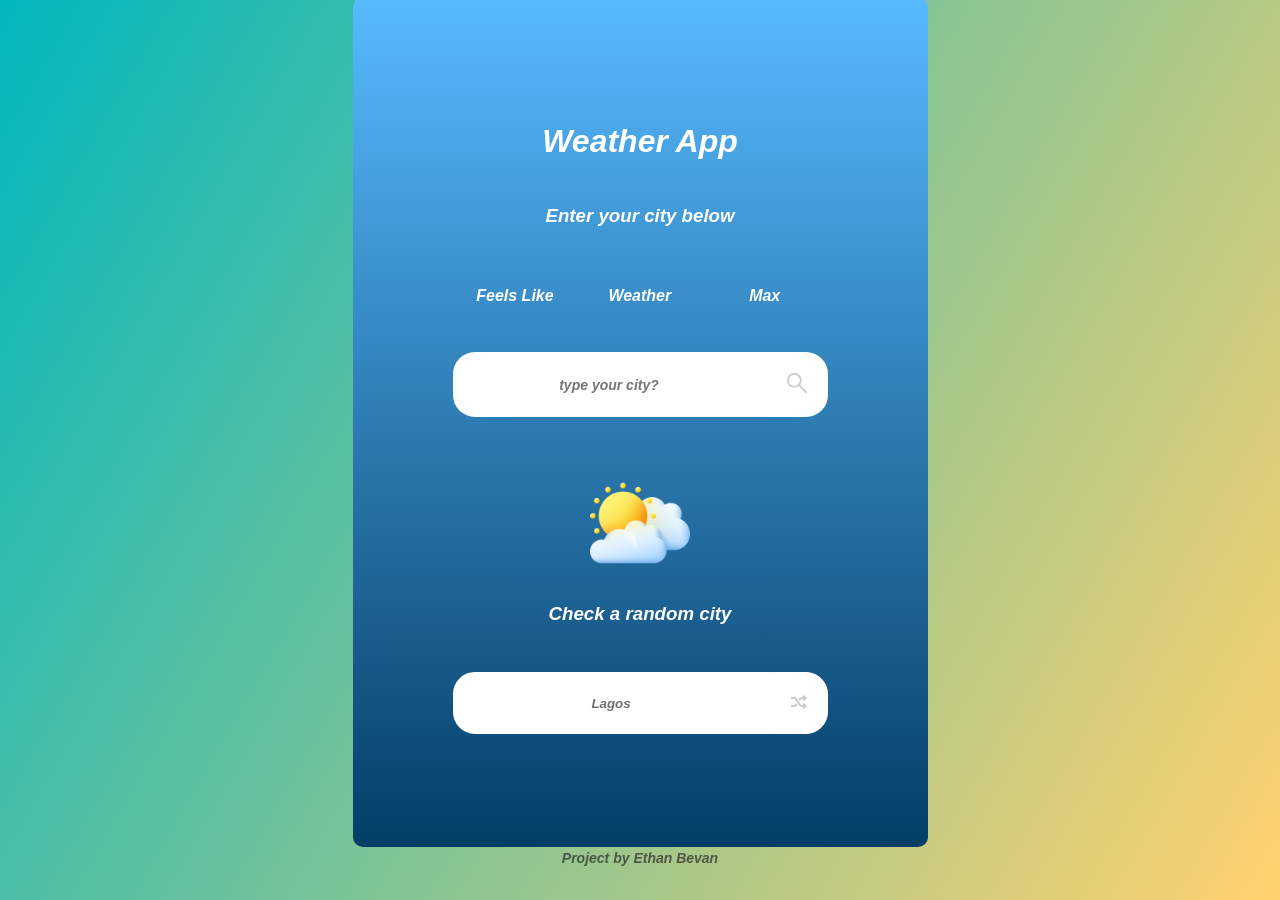
==== index.html @ 812a683a "renamed index file" ====
<!DOCTYPE html>
<html>
    <head>
        <meta charset="utf-8">
        <meta http-equiv="X-UA-Compatible" content="IE=edge">
        <title>Weather App - Ethan Bevan</title>
        <meta name="description" content="">
        <meta name="viewport" content="width=device-width, initial-scale=1">
        <link rel="stylesheet" href="./weather-app-1.css">
    </head>
    <body id="BackgroundApp" class="gradientBackgroundStart">
            <div>
     <div class="MainWeatherAppBox">
        <div class="main-weather-app">

            <h1 id="weatherAppBoxes" class="cityName">Weather App</h1>
            <h1 id="weatherAppBoxes" class="cityTemp"></h1>
            <h3 class="errorMessage">Enter your city below</h3>
            
            <div id="weatherAppBoxes">
            <div class="row">

                <div class="column">
                    <p>Feels Like</p>
                    <div class="cityFeelsLike"></div>
                 </div>

                 <div class="column">
                    <p>Weather</p>
                    <div class="cityType"></div>
                 </div>

                 <div class="column">
                    <p>Max</p>
                    <div class="cityMax"></div> 
                </div>

            </div>
            </div>
            
  
            <div class="search" id="weatherAppBoxes">
                <input  type="text" id="weatherSearch" placeholder="type your city?">
                <button><img class="searchIcon" src="./Images/search.png"></button>
            </div>

            <div id="weatherAppBoxes">
            <img src="./weather-icons/Clouds.png" class="weatherIcons">
            </div>

            <h3 id="weatherAppBoxes" class="">Check a random city</h3>
            
            <div class="shuffleBox">
                <button id="cityButton" class="randomButton"></button>
                <button class="shuffleButton" id="cityButtonShuffle"><img class="shuffleIcon" id="theshuffleIcon" src="./Images/shuffle1.png"></button>
            </div>
            
        </div>

    </div>

   <div class="footer"> 
        <p>Project by Ethan Bevan</p>
    </div>

</div>
        <script src="./weather-app-1.js" async defer></script>
    </body>
</html>
---- weather-app-1.css ----
* {

    text-align: center;
}

body {

    
    color: white; 
    font-family: 'RobotoCondensedBlack', sans-serif;
    font-style: oblique;
    background-position: center; 
    background-repeat: no-repeat; 
    background-size: cover;
}

input, textarea {
    color: rgb(56, 56, 56); 
    font-family: 'RobotoCondensedBlack', sans-serif;
    font-style: oblique;
    font-size: 18px;
    background: white;
    border: #ffffff;

}

button {

    font-family: 'RobotoCondensedBlack', sans-serif;
    font-style: oblique;
    padding: 20px 20px;
    font-weight: 600;
    background-color: white;
    border: hsla(0, 0%, 100%, 1);
    border-radius: 0px 22px 22px 0px !important;
}

input {
  font-size: 14px;

  font-family: 'RobotoCondensedBlack', sans-serif;
  font-style: oblique;
  font-weight: 600;
  opacity: 100%;
  border-radius: 22px 0px 0px 22px !important;
}

.randomButton {
  border-radius: 22px 0px 0px 22px !important;
}

.shuffleButton {
  border-radius: 0px 22px 22px 0px !important;
}


button:hover {

    opacity: 95%;
}

.search {

    display: inline-flex;
}

/* Search bar */
#weatherSearch {
    padding: 10px;
    width: 100%;
    }

.MainWeatherAppBox {

    display: flex;
    justify-content: center;
    align-items: center;
    height: 92vh;
}

.main-weather-app {

    padding: 100px;
    width: 375px;
    background-image: linear-gradient(#57baff, #043e67);
    border-radius: 10px;
    height: 650px;
    display: flex;
    flex-direction: column;
}


.weatherIcons {

    height: 100px;
    margin-top: 30px;


}

#weatherAppBoxes {
    margin-top: 26px;

}

.row {

    display: flex;
}

.column {
    width: 33.3%;
}



h1, h2 {

    padding: 0px;
    margin: 0px;

}

.searchIcon {
width: 100%;
}


.gradientBackgroundStart {
  background: linear-gradient(300deg, #0058c5, #ffd16e, #00b7bd);
    background-size: 200% 200%;
    animation: gradient-animation 12s ease infinite;
  }
  
  @keyframes gradient-animation {
    0% {
      background-position: 0% 50%;
    }
    50% {
      background-position: 100% 50%;
    }
    100% {
      background-position: 0% 50%;
    }
  }

  .gradientBackgroundSnow {
    background: linear-gradient(300deg,#ffffff,#f7ffff,#dbdddd);
  background-size: 200% 200%;
  animation: gradient-animation 12s ease infinite;
}

@keyframes gradient-animation {
  0% {
    background-position: 0% 50%;
  }
  50% {
    background-position: 100% 50%;
  }
  100% {
    background-position: 0% 50%;
  }
}

  .gradientBackgroundClouds {
    background: linear-gradient(300deg,#f9ff41,#cad6d8);
    background-size: 200% 200%;
    animation: gradient-animation 8s ease infinite;
  }
  
  @keyframes gradient-animation {
    0% {
      background-position: 0% 50%;
    }
    50% {
      background-position: 100% 50%;
    }
    100% {
      background-position: 0% 50%;
    }
  }

  .gradientBackgroundDrizzle {
    background: linear-gradient(300deg,#b7c6ff,#9cb0ff,#708eff);
  background-size: 200% 200%;
  animation: gradient-animation 18s ease infinite;
}

@keyframes gradient-animation {
  0% {
    background-position: 0% 50%;
  }
  50% {
    background-position: 100% 50%;
  }
  100% {
    background-position: 0% 50%;
  }
}

  .gradientBackgroundRain {
    background: linear-gradient(300deg,#9cb0ff,#708eff,#0036ff);
    background-size: 200% 200%;
    animation: gradient-animation 18s ease infinite;
  }
  
  @keyframes gradient-animation {
    0% {
      background-position: 0% 50%;
    }
    50% {
      background-position: 100% 50%;
    }
    100% {
      background-position: 0% 50%;
    }
  }

  .gradientBackgroundAtmosphere {
    background: linear-gradient(300deg,#000e40,#b7b7b7);
    background-size: 200% 200%;
    animation: gradient-animation 12s ease infinite;
  }
  
  @keyframes gradient-animation {
    0% {
      background-position: 0% 50%;
    }
    50% {
      background-position: 100% 50%;
    }
    100% {
      background-position: 0% 50%;
    }
  }

  .gradientBackgroundClear {
    background: linear-gradient(300deg,#fffded,#ffd600);
    background-size: 200% 200%;
    animation: gradient-animation 12s ease infinite;
}

@keyframes gradient-animation {
  0% {
    background-position: 0% 50%;
  }
  50% {
    background-position: 100% 50%;
  }
  100% {
    background-position: 0% 50%;
  }
}


  .gradientBackgroundThunderstorm {
    background: linear-gradient(300deg,blue,#000319,#000c67);
  background-size: 200% 200%;
  animation: gradient-animation 18s ease infinite;
}

@keyframes gradient-animation {
  0% {
    background-position: 0% 50%;
  }
  50% {
    background-position: 100% 50%;
  }
  100% {
    background-position: 0% 50%;
  }
}

.footer p {
  color: #282828;
  font-weight: 600;
  opacity: 70%;
  /* font-weight: 500; */
  font-size: 14px;
}




.randomButton {
  width: 100%;
  height: 62px;
  border: 2px solid white;
  color: rgb(110, 110, 110);
  font-family: 'RobotoCondensedBlack', sans-serif;
  font-style: oblique;
  font-weight: 600;

}

.shuffleIcon {

  width: auto; 
  height: 16px;
}

.shuffleBox {
  margin-top: 28px;
display: inline-flex;
}

.shuffleButton {
  border: 1px solid white;
}

.searchIcon {
  width: 22px;
}





@media screen and (max-width: 720px) {
  
  
  
  .main-weather-app {
      width: 100%;
      padding: 48px;
      height: 100%;
      margin: 20px;
      padding-bottom: 80px;
  }

  .MainWeatherAppBox {
      height: 100%;
      margin: 20px 8px;

  }

  .footer {

  position: fixed;
  bottom: 0;
  width: 100%;
  text-align: center;
  padding: 10px 0px;
  }

  .searchIcon {
      width: 20px;
  }

  .weatherIcons {
   
      margin-top: 20px;
      margin-bottom: 10px;
  }

}


.cityTemp, .cityFeelsLike, .cityType, .cityMax  {

  color: #053864;
  font-weight: 600;
}

#weatherAppBoxes p {
  font-weight: 600;
}

#weatherAppBoxes .row {

  margin-bottom: 5px;
}
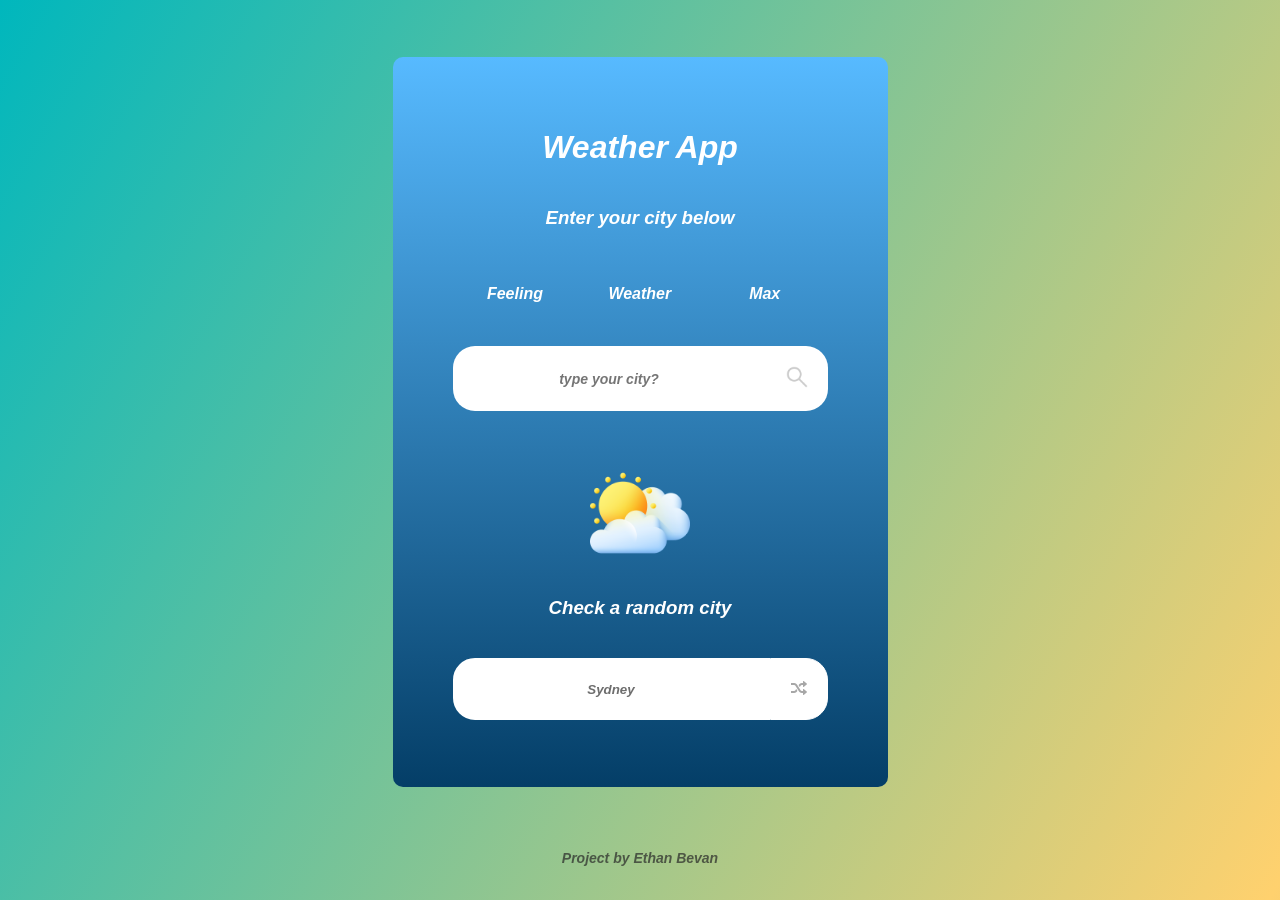
==== commit 3641a25a: "Updated Styling" ====
--- a/index.html
+++ b/index.html
@@ -1,12 +1,15 @@
 <!DOCTYPE html>
 <html>
     <head>
+        <meta name="viewport" content="width=device-width, initial-scale=1.0">
         <meta charset="utf-8">
         <meta http-equiv="X-UA-Compatible" content="IE=edge">
         <title>Weather App - Ethan Bevan</title>
         <meta name="description" content="">
         <meta name="viewport" content="width=device-width, initial-scale=1">
         <link rel="stylesheet" href="./weather-app-1.css">
+        <link rel="icon" type="image/x-icon" href="./weather-icons/Clouds.png">
+
     </head>
     <body id="BackgroundApp" class="gradientBackgroundStart">
             <div>
@@ -21,7 +24,7 @@
             <div class="row">
 
                 <div class="column">
-                    <p>Feels Like</p>
+                    <p>Feeling</p>
                     <div class="cityFeelsLike"></div>
                  </div>
 
@@ -48,7 +51,7 @@
             <img src="./weather-icons/Clouds.png" class="weatherIcons">
             </div>
 
-            <h3 id="weatherAppBoxes" class="">Check a random city</h3>
+            <h3 id="weatherAppBoxes" class="checkRandomCity">Check a random city</h3>
             
             <div class="shuffleBox">
                 <button id="cityButton" class="randomButton"></button>
--- a/weather-app-1.css
+++ b/weather-app-1.css
@@ -1,11 +1,18 @@
 * {
-
-    text-align: center;
+  animation: fadeIn 1s ease-in-out;
+  text-align: center;
+}
+
+@keyframes fadeIn {
+  from {
+    opacity: 0;
+  }
+  to {
+    opacity: 1;
+  }
 }
 
 body {
-
-    
     color: white; 
     font-family: 'RobotoCondensedBlack', sans-serif;
     font-style: oblique;
@@ -15,7 +22,7 @@
 }
 
 input, textarea {
-    color: rgb(56, 56, 56); 
+    color: rgb(85, 85, 85); 
     font-family: 'RobotoCondensedBlack', sans-serif;
     font-style: oblique;
     font-size: 18px;
@@ -80,11 +87,13 @@
 
 .main-weather-app {
 
-    padding: 100px;
-    width: 375px;
+  padding: 50px 60px 30px 60px;
+    width: 100%;
+    max-width: 375px;
     background-image: linear-gradient(#57baff, #043e67);
     border-radius: 10px;
-    height: 650px;
+    height: 100%;
+    max-height: 650px;
     display: flex;
     flex-direction: column;
 }
@@ -99,7 +108,7 @@
 }
 
 #weatherAppBoxes {
-    margin-top: 26px;
+    margin-top: 22px;
 
 }
 
@@ -300,7 +309,7 @@
 }
 
 .shuffleBox {
-  margin-top: 28px;
+  margin-top: 20px;
 display: inline-flex;
 }
 
@@ -314,6 +323,12 @@
 
 
 
+.checkRandomCity {
+
+  margin-top: 30px !important;
+}
+
+
 
 
 @media screen and (max-width: 720px) {
@@ -321,12 +336,13 @@
   
   
   .main-weather-app {
-      width: 100%;
-      padding: 48px;
-      height: 100%;
-      margin: 20px;
-      padding-bottom: 80px;
-  }
+    width: 100%;
+    padding: 44px;
+    height: 100%;
+    margin: 20px;
+    padding-bottom: 64px;
+}
+  
 
   .MainWeatherAppBox {
       height: 100%;
@@ -353,6 +369,10 @@
       margin-bottom: 10px;
   }
 
+  .cityTemp {
+    margin-top: 32px !important;
+  }
+
 }
 
 
@@ -362,6 +382,7 @@
   font-weight: 600;
 }
 
+
 #weatherAppBoxes p {
   font-weight: 600;
 }
@@ -369,4 +390,4 @@
 #weatherAppBoxes .row {
 
   margin-bottom: 5px;
-}+}
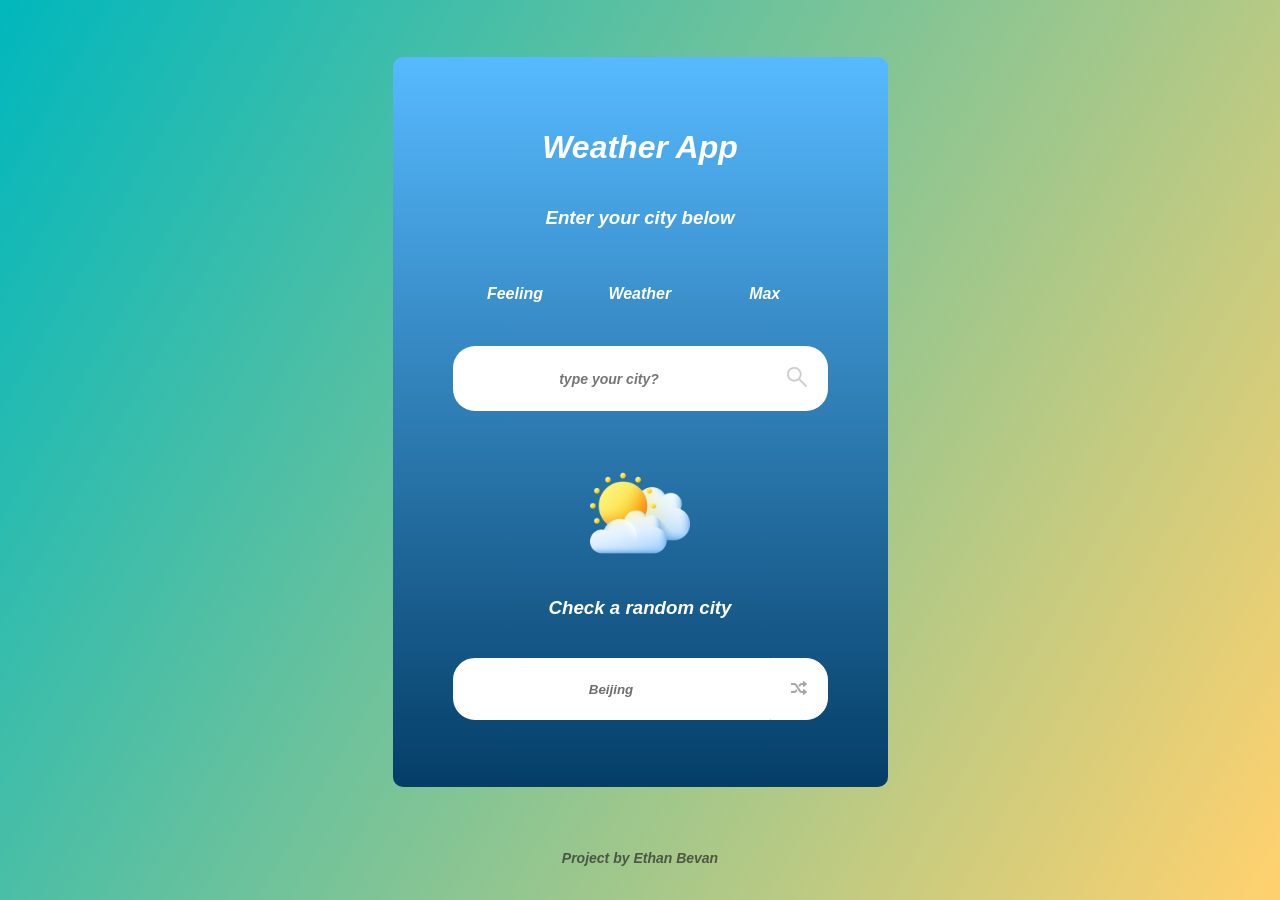
==== commit d85ba4c1: "viewport" ====
--- a/index.html
+++ b/index.html
@@ -2,13 +2,12 @@
 <html>
     <head>
         <meta name="viewport" content="width=device-width, initial-scale=1.0">
-        <meta charset="utf-8">
-        <meta http-equiv="X-UA-Compatible" content="IE=edge">
-        <title>Weather App - Ethan Bevan</title>
-        <meta name="description" content="">
-        <meta name="viewport" content="width=device-width, initial-scale=1">
-        <link rel="stylesheet" href="./weather-app-1.css">
-        <link rel="icon" type="image/x-icon" href="./weather-icons/Clouds.png">
+<meta charset="utf-8">
+<meta http-equiv="X-UA-Compatible" content="IE=edge">
+<title>Weather App - Ethan Bevan</title>
+<meta name="description" content="">
+<link rel="stylesheet" href="./weather-app-1.css">
+<link rel="icon" type="image/x-icon" href="./weather-icons/Clouds.png">
 
     </head>
     <body id="BackgroundApp" class="gradientBackgroundStart">
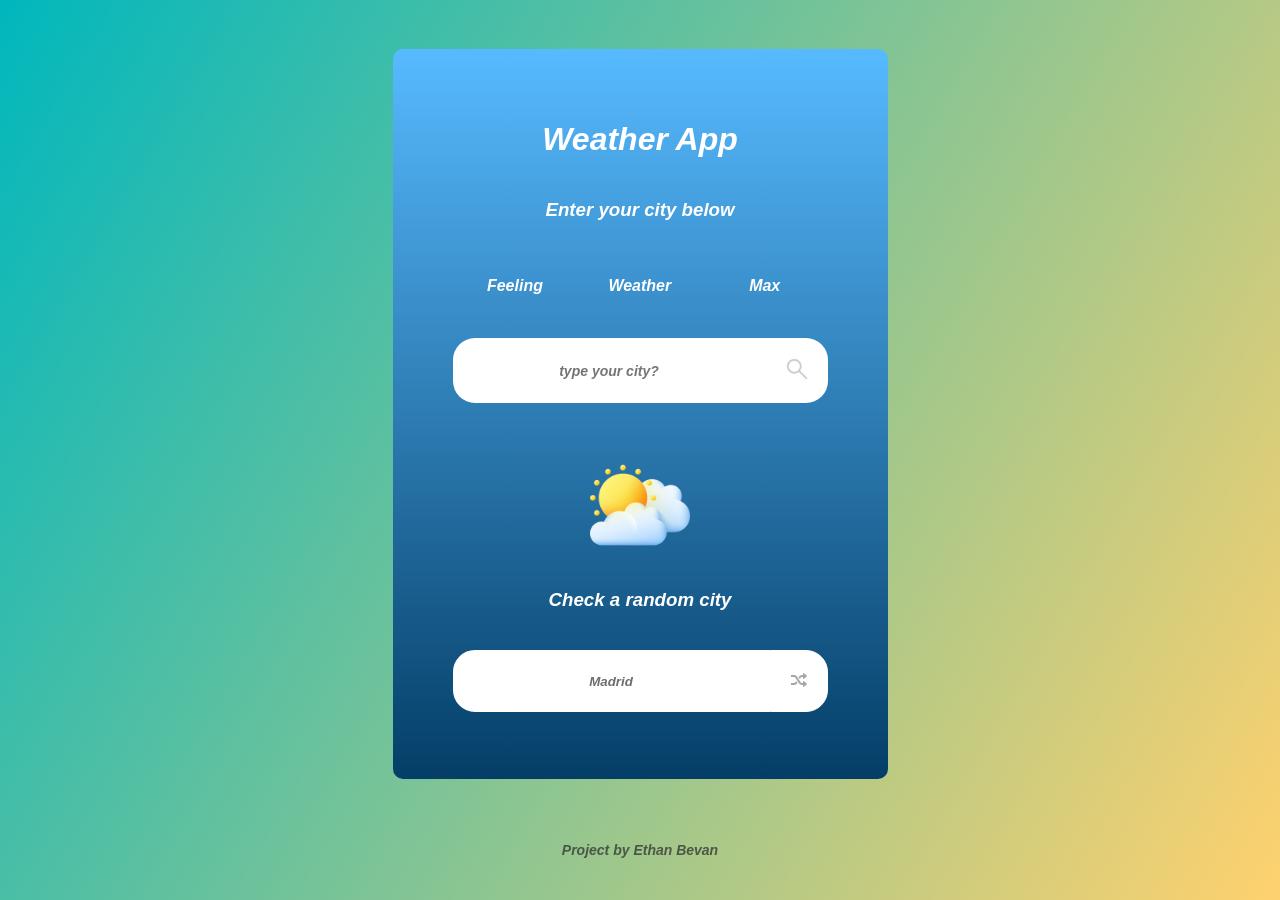
==== commit 97755f9a: "mobile sizing" ====
--- a/index.html
+++ b/index.html
@@ -61,10 +61,12 @@
 
     </div>
 
-   <div class="footer"> 
-        <p>Project by Ethan Bevan</p>
-    </div>
+  
 
+</div>
+
+<div class="footer"> 
+    <p>Project by Ethan Bevan</p>
 </div>
         <script src="./weather-app-1.js" async defer></script>
     </body>
--- a/weather-app-1.css
+++ b/weather-app-1.css
@@ -1,6 +1,11 @@
 * {
   animation: fadeIn 1s ease-in-out;
   text-align: center;
+}
+
+html, body {
+  height: 100%;
+  margin: 0;
 }
 
 @keyframes fadeIn {
@@ -284,9 +289,14 @@
   color: #282828;
   font-weight: 600;
   opacity: 70%;
-  /* font-weight: 500; */
   font-size: 14px;
-}
+
+  bottom: 0;
+  width: 100%;
+}
+
+
+
 
 
 
@@ -351,13 +361,15 @@
   }
 
   .footer {
-
-  position: fixed;
+    position: relative;
   bottom: 0;
   width: 100%;
   text-align: center;
-  padding: 10px 0px;
-  }
+  padding: 0px 0px 20px 0px;
+
+  }
+
+  .footer p {margin-bottom: 10px;}
 
   .searchIcon {
       width: 20px;
@@ -373,7 +385,14 @@
     margin-top: 32px !important;
   }
 
-}
+  .errorMessage {
+font-size: 14px;
+  }
+
+}
+
+
+
 
 
 .cityTemp, .cityFeelsLike, .cityType, .cityMax  {
@@ -391,3 +410,82 @@
 
   margin-bottom: 5px;
 }
+
+@media screen and (max-width: 600px) {
+
+  .footer {
+    position: fixed;
+  }
+
+}
+
+/* Surface duo only */
+@media screen and (width: 540px) and (height: 720px) {
+  .footer {
+    position: relative;
+    padding: 0 0 15px 0;
+  }
+}
+
+
+@media screen and (max-width: 376px) {
+
+  .MainWeatherAppBox {
+    height: 100%;
+    margin: 30px 8px 20px 8px;
+}
+
+  .main-weather-app {
+  
+  width: 100%;
+  padding: 44px;
+  height: 72vh;
+  margin: 0px 20px 0px 20px;
+  padding-bottom: 64px;
+  }
+
+  .search {
+margin-top: 18px !important;
+  }
+
+  #weatherAppBoxes {
+    margin-top: 2px;
+}
+
+.checkRandomCity {
+  margin-top: 10px !important;
+}
+
+.shuffleBox {
+  margin-top: 0px !important;
+}
+
+.cityTemp {
+  margin-top: 10px !important;
+}
+
+.footer p {
+
+padding: 0px !important;
+margin-bottom: 10px !important;
+font-size: 10px;
+margin: 0px;
+}
+
+.footer {
+  position: relative;
+  padding: 2px 0px 0px 0px;
+  
+}
+
+
+}
+
+@media screen and (max-width: 361px) {
+
+  
+  #weatherAppBoxes {
+    margin-top: 16px;
+}
+
+}
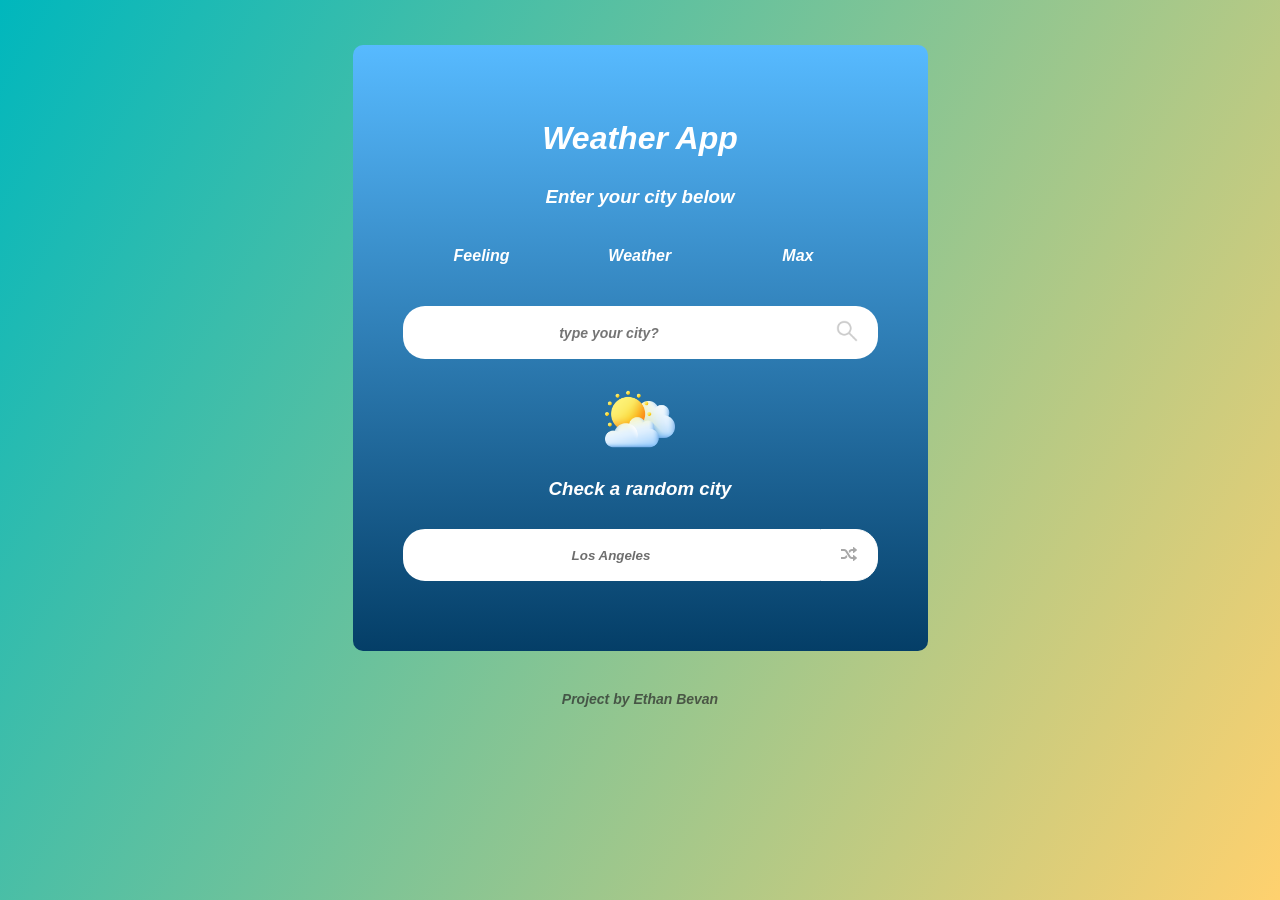
==== commit 5c08121b: "updates sizing etc" ====
--- a/index.html
+++ b/index.html
@@ -1,73 +1,78 @@
 <!DOCTYPE html>
 <html>
-    <head>
-        <meta name="viewport" content="width=device-width, initial-scale=1.0">
-<meta charset="utf-8">
-<meta http-equiv="X-UA-Compatible" content="IE=edge">
-<title>Weather App - Ethan Bevan</title>
-<meta name="description" content="">
-<link rel="stylesheet" href="./weather-app-1.css">
-<link rel="icon" type="image/x-icon" href="./weather-icons/Clouds.png">
+  <head>
+    <meta name="viewport" content="width=device-width, initial-scale=1.0" />
+    <meta charset="utf-8" />
+    <meta http-equiv="X-UA-Compatible" content="IE=edge" />
+    <title>Weather App - Ethan Bevan</title>
+    <meta name="description" content="" />
+    <link rel="stylesheet" href="./weather-app-1.css" />
+    <link rel="icon" type="image/x-icon" href="./weather-icons/Clouds.png" />
+  </head>
+  <body id="BackgroundApp" class="gradientBackgroundStart">
+    <div>
+      <div class="MainWeatherAppBox">
+        <div class="main-weather-app">
+          <h1 id="weatherAppBoxes" class="cityName">Weather App</h1>
+          <h1 id="weatherAppBoxes" class="cityTemp"></h1>
+          <h3 class="errorMessage">Enter your city below</h3>
 
-    </head>
-    <body id="BackgroundApp" class="gradientBackgroundStart">
-            <div>
-     <div class="MainWeatherAppBox">
-        <div class="main-weather-app">
+          <div id="weatherAppBoxes">
+            <div class="row">
+              <div class="column">
+                <p>Feeling</p>
+                <div class="cityFeelsLike"></div>
+              </div>
 
-            <h1 id="weatherAppBoxes" class="cityName">Weather App</h1>
-            <h1 id="weatherAppBoxes" class="cityTemp"></h1>
-            <h3 class="errorMessage">Enter your city below</h3>
-            
-            <div id="weatherAppBoxes">
-            <div class="row">
+              <div class="column">
+                <p>Weather</p>
+                <div class="cityType"></div>
+              </div>
 
-                <div class="column">
-                    <p>Feeling</p>
-                    <div class="cityFeelsLike"></div>
-                 </div>
+              <div class="column">
+                <p>Max</p>
+                <div class="cityMax"></div>
+              </div>
+            </div>
+          </div>
 
-                 <div class="column">
-                    <p>Weather</p>
-                    <div class="cityType"></div>
-                 </div>
+          <div class="search" id="weatherAppBoxes">
+            <input
+              type="text"
+              id="weatherSearch"
+              placeholder="type your city?"
+            />
+            <button>
+              <img class="searchIcon" src="./Images/search.png" />
+            </button>
+          </div>
 
-                 <div class="column">
-                    <p>Max</p>
-                    <div class="cityMax"></div> 
-                </div>
+          <div id="weatherAppBoxes">
+            <img src="./weather-icons/Clouds.png" class="weatherIcons" />
+          </div>
 
-            </div>
-            </div>
-            
-  
-            <div class="search" id="weatherAppBoxes">
-                <input  type="text" id="weatherSearch" placeholder="type your city?">
-                <button><img class="searchIcon" src="./Images/search.png"></button>
-            </div>
+          <h3 id="weatherAppBoxes" class="checkRandomCity">
+            Check a random city
+          </h3>
 
-            <div id="weatherAppBoxes">
-            <img src="./weather-icons/Clouds.png" class="weatherIcons">
-            </div>
-
-            <h3 id="weatherAppBoxes" class="checkRandomCity">Check a random city</h3>
-            
-            <div class="shuffleBox">
-                <button id="cityButton" class="randomButton"></button>
-                <button class="shuffleButton" id="cityButtonShuffle"><img class="shuffleIcon" id="theshuffleIcon" src="./Images/shuffle1.png"></button>
-            </div>
-            
+          <div class="shuffleBox">
+            <button id="cityButton" class="randomButton"></button>
+            <button class="shuffleButton" id="cityButtonShuffle">
+              <img
+                class="shuffleIcon"
+                id="theshuffleIcon"
+                src="./Images/shuffle1.png"
+              />
+            </button>
+          </div>
         </div>
-
+      </div>
     </div>
 
-  
-
-</div>
-
-<div class="footer"> 
-    <p>Project by Ethan Bevan</p>
-</div>
-        <script src="./weather-app-1.js" async defer></script>
-    </body>
-</html>+    <div class="footer">
+      <p>Project by Ethan Bevan</p>
+      <h1>Screen size too small</h1>
+    </div>
+    <script src="./weather-app-1.js" async defer></script>
+  </body>
+</html>
--- a/weather-app-1.css
+++ b/weather-app-1.css
@@ -3,7 +3,8 @@
   text-align: center;
 }
 
-html, body {
+html,
+body {
   height: 100%;
   margin: 0;
 }
@@ -18,39 +19,38 @@
 }
 
 body {
-    color: white; 
-    font-family: 'RobotoCondensedBlack', sans-serif;
-    font-style: oblique;
-    background-position: center; 
-    background-repeat: no-repeat; 
-    background-size: cover;
-}
-
-input, textarea {
-    color: rgb(85, 85, 85); 
-    font-family: 'RobotoCondensedBlack', sans-serif;
-    font-style: oblique;
-    font-size: 18px;
-    background: white;
-    border: #ffffff;
-
+  color: white;
+  font-family: "RobotoCondensedBlack", sans-serif;
+  font-style: oblique;
+  background-position: center;
+  background-repeat: no-repeat;
+  background-size: cover;
+}
+
+input,
+textarea {
+  color: rgb(85, 85, 85);
+  font-family: "RobotoCondensedBlack", sans-serif;
+  font-style: oblique;
+  font-size: 18px;
+  background: white;
+  border: #ffffff;
 }
 
 button {
-
-    font-family: 'RobotoCondensedBlack', sans-serif;
-    font-style: oblique;
-    padding: 20px 20px;
-    font-weight: 600;
-    background-color: white;
-    border: hsla(0, 0%, 100%, 1);
-    border-radius: 0px 22px 22px 0px !important;
+  font-family: "RobotoCondensedBlack", sans-serif;
+  font-style: oblique;
+  padding: 14px 20px;
+  font-weight: 600;
+  background-color: white;
+  border: hsla(0, 0%, 100%, 1);
+  border-radius: 0px 22px 22px 0px !important;
 }
 
 input {
   font-size: 14px;
 
-  font-family: 'RobotoCondensedBlack', sans-serif;
+  font-family: "RobotoCondensedBlack", sans-serif;
   font-style: oblique;
   font-weight: 600;
   opacity: 100%;
@@ -65,101 +65,69 @@
   border-radius: 0px 22px 22px 0px !important;
 }
 
-
 button:hover {
-
-    opacity: 95%;
+  opacity: 95%;
 }
 
 .search {
-
-    display: inline-flex;
+  display: inline-flex;
 }
 
 /* Search bar */
 #weatherSearch {
-    padding: 10px;
-    width: 100%;
-    }
+  padding: 10px;
+  width: 100%;
+}
 
 .MainWeatherAppBox {
-
-    display: flex;
-    justify-content: center;
-    align-items: center;
-    height: 92vh;
+  display: flex;
+  justify-content: center;
+  align-items: center;
+  height: 100%;
+  margin-top: 45px;
 }
 
 .main-weather-app {
-
-  padding: 50px 60px 30px 60px;
-    width: 100%;
-    max-width: 375px;
-    background-image: linear-gradient(#57baff, #043e67);
-    border-radius: 10px;
-    height: 100%;
-    max-height: 650px;
-    display: flex;
-    flex-direction: column;
-}
-
+  padding: 70px 50px;
+  width: 100%;
+  max-width: 475px;
+  background-image: linear-gradient(#57baff, #043e67);
+  border-radius: 10px;
+  height: 100%;
+  max-height: 650px;
+  display: flex;
+  flex-direction: column;
+}
 
 .weatherIcons {
-
-    height: 100px;
-    margin-top: 30px;
-
-
+  height: 70px;
+  margin-top: 20px;
 }
 
 #weatherAppBoxes {
-    margin-top: 22px;
-
+  margin-top: 5px;
 }
 
 .row {
-
-    display: flex;
+  display: flex;
 }
 
 .column {
-    width: 33.3%;
-}
-
-
-
-h1, h2 {
-
-    padding: 0px;
-    margin: 0px;
-
+  width: 33.3%;
+}
+
+h1,
+h2 {
+  padding: 0px;
+  margin: 0px;
 }
 
 .searchIcon {
-width: 100%;
-}
-
+  width: 100%;
+}
 
 .gradientBackgroundStart {
   background: linear-gradient(300deg, #0058c5, #ffd16e, #00b7bd);
-    background-size: 200% 200%;
-    animation: gradient-animation 12s ease infinite;
-  }
-  
-  @keyframes gradient-animation {
-    0% {
-      background-position: 0% 50%;
-    }
-    50% {
-      background-position: 100% 50%;
-    }
-    100% {
-      background-position: 0% 50%;
-    }
-  }
-
-  .gradientBackgroundSnow {
-    background: linear-gradient(300deg,#ffffff,#f7ffff,#dbdddd);
   background-size: 200% 200%;
   animation: gradient-animation 12s ease infinite;
 }
@@ -176,26 +144,44 @@
   }
 }
 
-  .gradientBackgroundClouds {
-    background: linear-gradient(300deg,#f9ff41,#cad6d8);
-    background-size: 200% 200%;
-    animation: gradient-animation 8s ease infinite;
-  }
-  
-  @keyframes gradient-animation {
-    0% {
-      background-position: 0% 50%;
-    }
-    50% {
-      background-position: 100% 50%;
-    }
-    100% {
-      background-position: 0% 50%;
-    }
-  }
-
-  .gradientBackgroundDrizzle {
-    background: linear-gradient(300deg,#b7c6ff,#9cb0ff,#708eff);
+.gradientBackgroundSnow {
+  background: linear-gradient(300deg, #ffffff, #f7ffff, #dbdddd);
+  background-size: 200% 200%;
+  animation: gradient-animation 12s ease infinite;
+}
+
+@keyframes gradient-animation {
+  0% {
+    background-position: 0% 50%;
+  }
+  50% {
+    background-position: 100% 50%;
+  }
+  100% {
+    background-position: 0% 50%;
+  }
+}
+
+.gradientBackgroundClouds {
+  background: linear-gradient(300deg, #fbff8a, #b6c2c4);
+  background-size: 200% 200%;
+  animation: gradient-animation 8s ease infinite;
+}
+
+@keyframes gradient-animation {
+  0% {
+    background-position: 0% 50%;
+  }
+  50% {
+    background-position: 100% 50%;
+  }
+  100% {
+    background-position: 0% 50%;
+  }
+}
+
+.gradientBackgroundDrizzle {
+  background: linear-gradient(300deg, #b7c6ff, #9cb0ff, #708eff);
   background-size: 200% 200%;
   animation: gradient-animation 18s ease infinite;
 }
@@ -212,63 +198,61 @@
   }
 }
 
-  .gradientBackgroundRain {
-    background: linear-gradient(300deg,#9cb0ff,#708eff,#0036ff);
-    background-size: 200% 200%;
-    animation: gradient-animation 18s ease infinite;
-  }
-  
-  @keyframes gradient-animation {
-    0% {
-      background-position: 0% 50%;
-    }
-    50% {
-      background-position: 100% 50%;
-    }
-    100% {
-      background-position: 0% 50%;
-    }
-  }
-
-  .gradientBackgroundAtmosphere {
-    background: linear-gradient(300deg,#000e40,#b7b7b7);
-    background-size: 200% 200%;
-    animation: gradient-animation 12s ease infinite;
-  }
-  
-  @keyframes gradient-animation {
-    0% {
-      background-position: 0% 50%;
-    }
-    50% {
-      background-position: 100% 50%;
-    }
-    100% {
-      background-position: 0% 50%;
-    }
-  }
-
-  .gradientBackgroundClear {
-    background: linear-gradient(300deg,#fffded,#ffd600);
-    background-size: 200% 200%;
-    animation: gradient-animation 12s ease infinite;
-}
-
-@keyframes gradient-animation {
-  0% {
-    background-position: 0% 50%;
-  }
-  50% {
-    background-position: 100% 50%;
-  }
-  100% {
-    background-position: 0% 50%;
-  }
-}
-
-
-  .gradientBackgroundThunderstorm {
-    background: linear-gradient(300deg,blue,#000319,#000c67);
+.gradientBackgroundRain {
+  background: linear-gradient(300deg, #9cb0ff, #708eff, #0036ff);
+  background-size: 200% 200%;
+  animation: gradient-animation 18s ease infinite;
+}
+
+@keyframes gradient-animation {
+  0% {
+    background-position: 0% 50%;
+  }
+  50% {
+    background-position: 100% 50%;
+  }
+  100% {
+    background-position: 0% 50%;
+  }
+}
+
+.gradientBackgroundAtmosphere {
+  background: linear-gradient(300deg, #000e40, #b7b7b7);
+  background-size: 200% 200%;
+  animation: gradient-animation 12s ease infinite;
+}
+
+@keyframes gradient-animation {
+  0% {
+    background-position: 0% 50%;
+  }
+  50% {
+    background-position: 100% 50%;
+  }
+  100% {
+    background-position: 0% 50%;
+  }
+}
+
+.gradientBackgroundClear {
+  background: linear-gradient(300deg, #ffd000, #fff6a9);
+  background-size: 200% 200%;
+  animation: gradient-animation 12s ease infinite;
+}
+3 @keyframes gradient-animation {
+  0% {
+    background-position: 0% 50%;
+  }
+  50% {
+    background-position: 100% 50%;
+  }
+  100% {
+    background-position: 0% 50%;
+  }
+}
+
+.gradientBackgroundThunderstorm {
+  background: linear-gradient(300deg, blue, #000319, #000c67);
   background-size: 200% 200%;
   animation: gradient-animation 18s ease infinite;
 }
@@ -295,32 +279,24 @@
   width: 100%;
 }
 
-
-
-
-
-
-
 .randomButton {
   width: 100%;
-  height: 62px;
+  height: 52px;
   border: 2px solid white;
   color: rgb(110, 110, 110);
-  font-family: 'RobotoCondensedBlack', sans-serif;
+  font-family: "RobotoCondensedBlack", sans-serif;
   font-style: oblique;
   font-weight: 600;
-
 }
 
 .shuffleIcon {
-
-  width: auto; 
+  width: auto;
   height: 16px;
 }
 
 .shuffleBox {
-  margin-top: 20px;
-display: inline-flex;
+  margin-top: 10px;
+  display: inline-flex;
 }
 
 .shuffleButton {
@@ -331,92 +307,100 @@
   width: 22px;
 }
 
-
-
 .checkRandomCity {
-
-  margin-top: 30px !important;
-}
-
-
-
+  margin-top: 20px !important;
+}
+
+.footer {
+  position: relative;
+  text-align: center;
+  width: 100%;
+  bottom: 0;
+  margin-top: 40px;
+  padding-bottom: 10px;
+}
+
+.search {
+  margin-top: 20px !important;
+}
+
+.cityTemp {
+  margin-top: 10px !important;
+}
+
+.footer h1 {
+  display: none;
+}
+
+html,
+body {
+  overflow-y: hidden;
+}
 
 @media screen and (max-width: 720px) {
-  
-  
-  
   .main-weather-app {
     width: 100%;
     padding: 44px;
     height: 100%;
     margin: 20px;
     padding-bottom: 64px;
-}
-  
+  }
 
   .MainWeatherAppBox {
-      height: 100%;
-      margin: 20px 8px;
-
+    height: 100%;
+    margin: 20px 8px;
   }
 
   .footer {
     position: relative;
-  bottom: 0;
-  width: 100%;
-  text-align: center;
-  padding: 0px 0px 20px 0px;
-
-  }
-
-  .footer p {margin-bottom: 10px;}
+    bottom: 0;
+    width: 100%;
+    text-align: center;
+    padding: 0px 0px 20px 0px;
+  }
+
+  .footer p {
+    margin-bottom: 10px;
+  }
 
   .searchIcon {
-      width: 20px;
+    width: 20px;
   }
 
   .weatherIcons {
-   
-      margin-top: 20px;
-      margin-bottom: 10px;
+    margin-top: 20px;
+    margin-bottom: 10px;
   }
 
   .cityTemp {
-    margin-top: 32px !important;
+    margin-top: 25px !important;
   }
 
   .errorMessage {
-font-size: 14px;
-  }
-
-}
-
-
-
-
-
-.cityTemp, .cityFeelsLike, .cityType, .cityMax  {
-
+    font-size: 14px;
+  }
+}
+
+.cityTemp,
+.cityFeelsLike,
+.cityType,
+.cityMax {
   color: #053864;
   font-weight: 600;
 }
 
-
 #weatherAppBoxes p {
   font-weight: 600;
 }
 
 #weatherAppBoxes .row {
-
   margin-bottom: 5px;
 }
 
 @media screen and (max-width: 600px) {
-
   .footer {
     position: fixed;
   }
-
 }
 
 /* Surface duo only */
@@ -427,65 +411,116 @@
   }
 }
 
-
 @media screen and (max-width: 376px) {
-
   .MainWeatherAppBox {
     height: 100%;
     margin: 30px 8px 20px 8px;
-}
+  }
 
   .main-weather-app {
-  
-  width: 100%;
-  padding: 44px;
-  height: 72vh;
-  margin: 0px 20px 0px 20px;
-  padding-bottom: 64px;
+    width: 100%;
+    padding: 44px;
+    height: 72vh;
+    margin: 0px 20px 0px 20px;
+    padding-bottom: 64px;
   }
 
   .search {
-margin-top: 18px !important;
+    margin-top: 18px !important;
   }
 
   #weatherAppBoxes {
-    margin-top: 2px;
-}
-
-.checkRandomCity {
-  margin-top: 10px !important;
-}
-
-.shuffleBox {
-  margin-top: 0px !important;
-}
-
-.cityTemp {
-  margin-top: 10px !important;
-}
-
-.footer p {
-
-padding: 0px !important;
-margin-bottom: 10px !important;
-font-size: 10px;
-margin: 0px;
-}
-
-.footer {
-  position: relative;
-  padding: 2px 0px 0px 0px;
-  
-}
-
-
+    margin-top: 5px;
+  }
+
+  .checkRandomCity {
+    margin-top: 10px !important;
+  }
+
+  .shuffleBox {
+    margin-top: 0px !important;
+  }
+
+  .cityTemp {
+    margin-top: 10px !important;
+  }
+
+  .footer p {
+    padding: 0px !important;
+    margin-bottom: 10px !important;
+    font-size: 10px;
+    margin: 0px;
+  }
+
+  .footer {
+    position: relative;
+    padding: 2px 0px 0px 0px;
+  }
 }
 
 @media screen and (max-width: 361px) {
-
-  
   #weatherAppBoxes {
     margin-top: 16px;
-}
-
-}+  }
+}
+
+@media (max-height: 635px) {
+  /* CSS rules for screens shorter than 635px */
+  .weatherIcons {
+    display: none;
+  }
+
+  .main-weather-app {
+    padding: 40px 90px 50px 90px;
+  }
+
+  .footer {
+    position: relative;
+    text-align: center;
+    width: 100%;
+    bottom: 0;
+    margin-top: 30px;
+    padding-bottom: 5px;
+  }
+}
+
+@media (max-height: 530px) {
+  /* CSS rules for screens shorter than 635px */
+  .checkRandomCity,
+  .shuffleBox {
+    display: none;
+  }
+}
+
+@media (max-height: 415px) {
+  /* CSS rules for screens shorter than 635px */
+
+  h2,
+  h3,
+  p {
+    font-size: 14px !important;
+  }
+
+  h1 {
+    font-size: 20px !important;
+  }
+
+  button {
+    padding: 5px 20px;
+  }
+}
+
+@media (max-height: 320px) {
+  /* CSS rules for screens shorter than 635px */
+
+  .MainWeatherAppBox {
+    display: none;
+  }
+
+  .footer p {
+    display: none;
+  }
+  .footer h1 {
+    display: block;
+  }
+}
